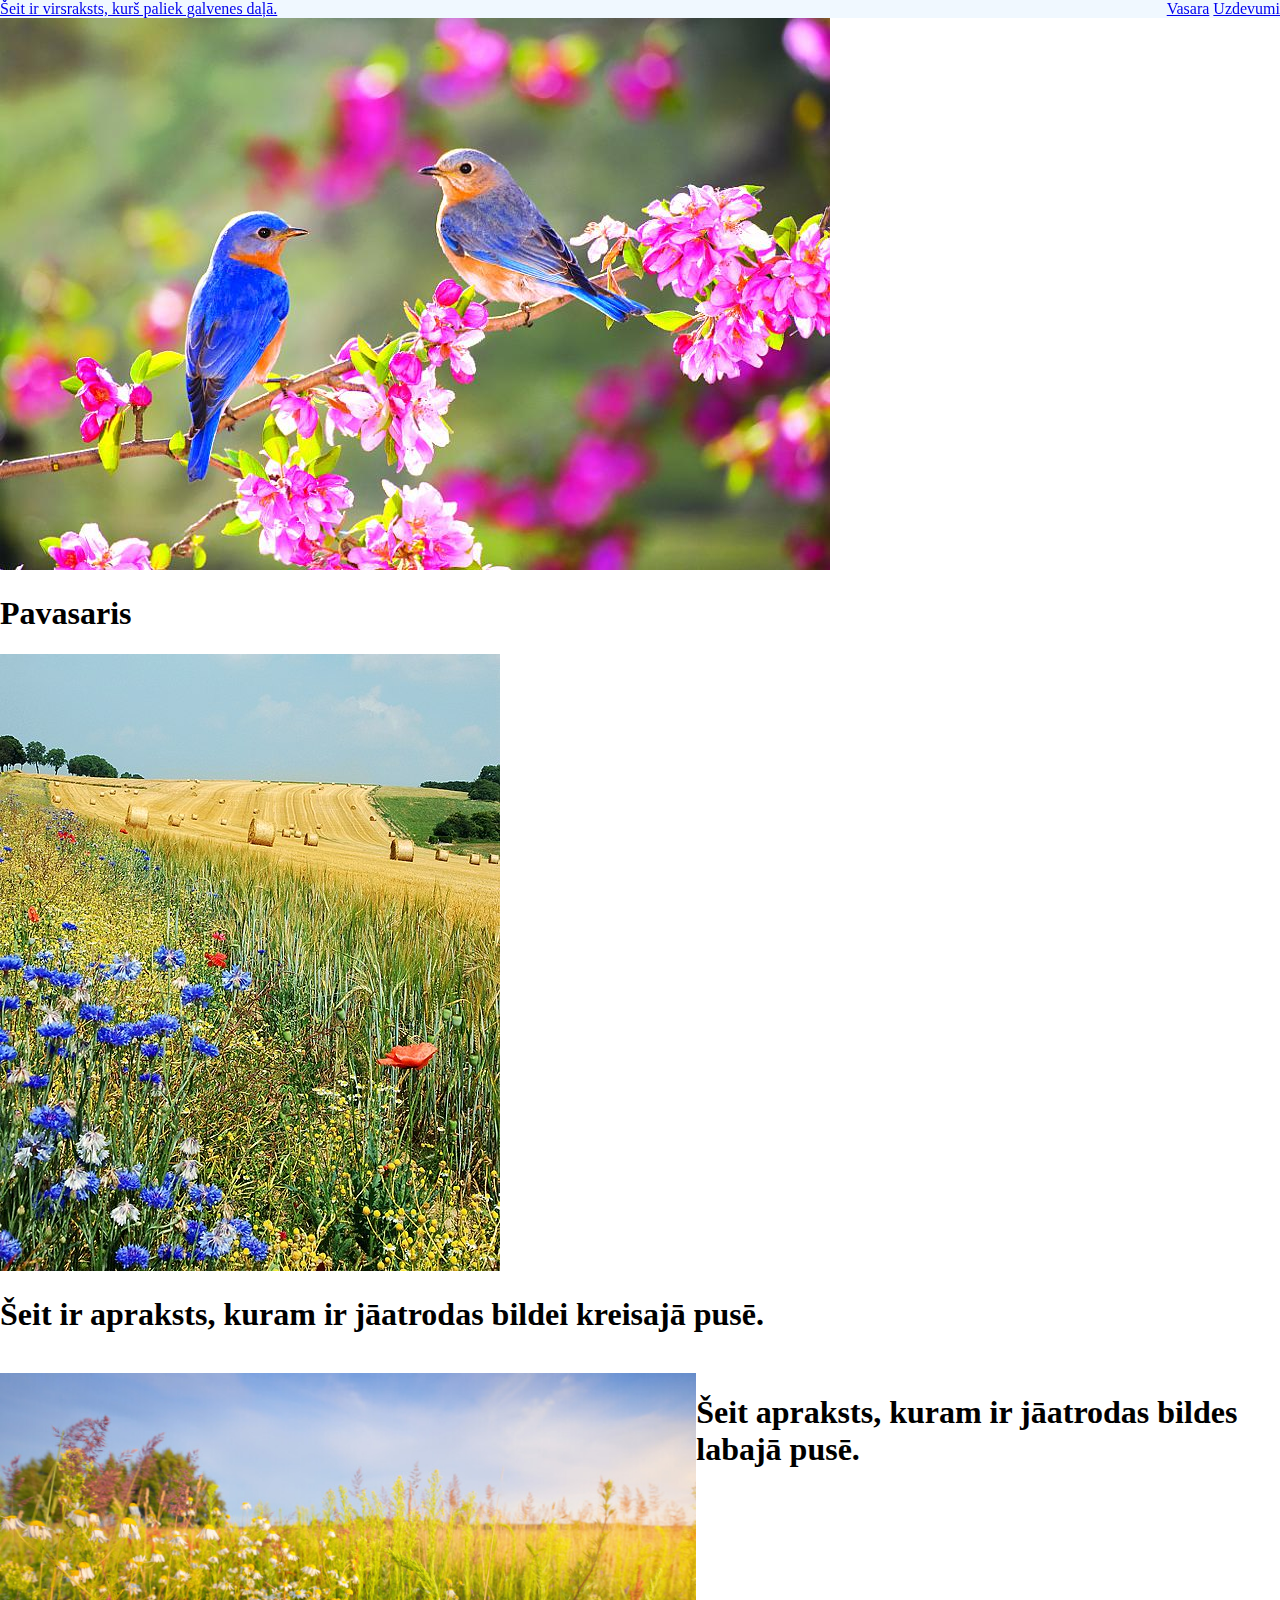
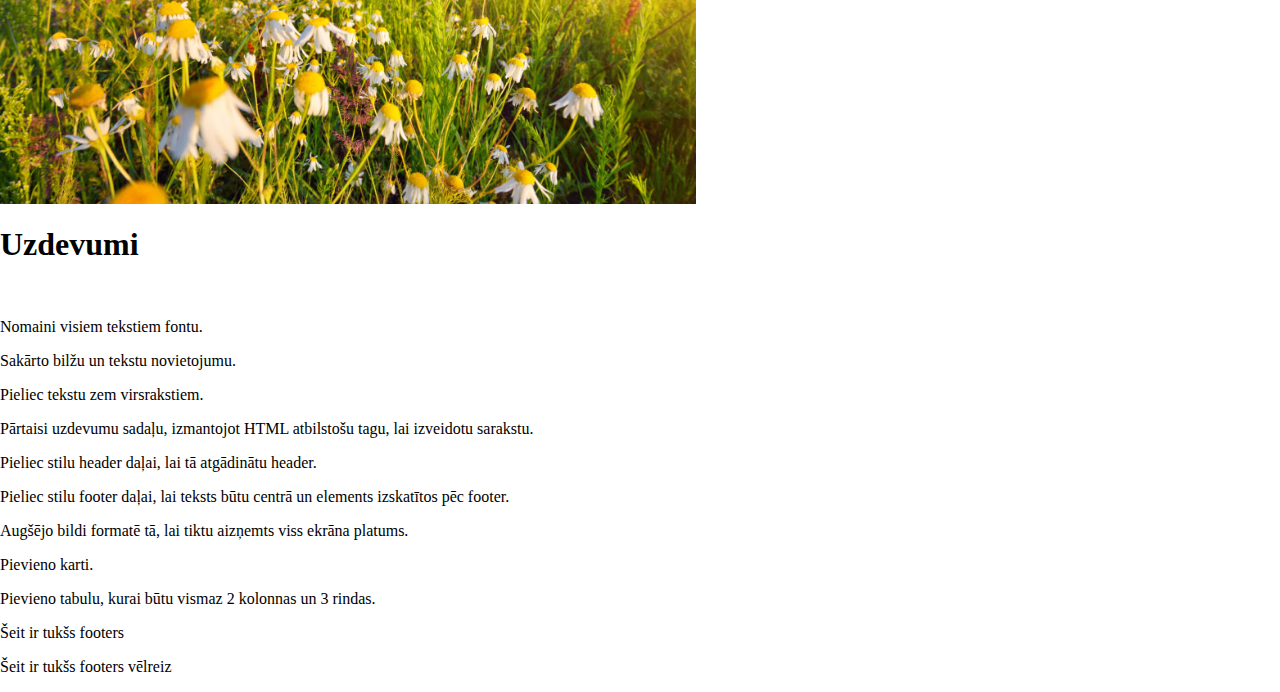
==== index.html @ 7b01a08e "changes3" ====
<!DOCTYPE html>
<html lang="en">

<head>
    <title>HTML&CSS</title>
    <meta charset="utf-8">
    <meta name="viewport" content="width=device-width">
</head>

<body style="margin: 0; padding: 0;">

    <!-- Header -->
    <header style="background-color: aliceblue; position: sticky; top: 0; display: flex; flex-direction: row; justify-content: space-between;">
        <a href="#pavasaris">Šeit ir virsraksts, kurš paliek galvenes daļā.</a>
        <div>
            <a href="#vasara">Vasara</a>
            <a href="#plava">Uzdevumi</a>
        </div>
    </header>

    <div id="pavasaris">
        <img src="resources/Pavasaris.jpg" alt="Pavasaris">
        <div>
            <h1>Pavasaris</h1>
        </div>
        <div id="vasara">
            <img src="resources/Vasara.jpg" alt="Vasara">
            <h1>Šeit ir apraksts, kuram ir jāatrodas bildei kreisajā pusē.</h1><br>
        </div>

        <div id="plava" style="display: flex; flex-direction: row;">
            <div style="display: block;">
                <img style="display: block; width:100%" src="resources/Plava.jpg" alt="Plava">
            </div>
            <div style="display: block;">
                <h1>Šeit apraksts, kuram ir jāatrodas bildes labajā pusē.</h1>
            </div>
        </div>

        <!-- Exercises -->
        <div id="exercises">
            <h1>Uzdevumi</h1><br>
            <p>Nomaini visiem tekstiem fontu.</p>
            <p>Sakārto bilžu un tekstu novietojumu.</p>
            <p>Pieliec tekstu zem virsrakstiem.</p>
            <p>Pārtaisi uzdevumu sadaļu, izmantojot HTML atbilstošu tagu, lai izveidotu sarakstu.</p>
            <p>Pieliec stilu header daļai, lai tā atgādinātu header.</p>
            <p>Pieliec stilu footer daļai, lai teksts būtu centrā un elements izskatītos pēc footer.</p>
            <p>Augšējo bildi formatē tā, lai tiktu aizņemts viss ekrāna platums.</p>
            <p>Pievieno karti.</p>
            <p>Pievieno tabulu, kurai būtu vismaz 2 kolonnas un 3 rindas.</p>
        </div>

        <!-- Footer -->
        <footer>
            <p>Šeit ir tukšs footers</p>
            <p>Šeit ir tukšs footers vēlreiz</p>
        </footer>

</body>

</html>
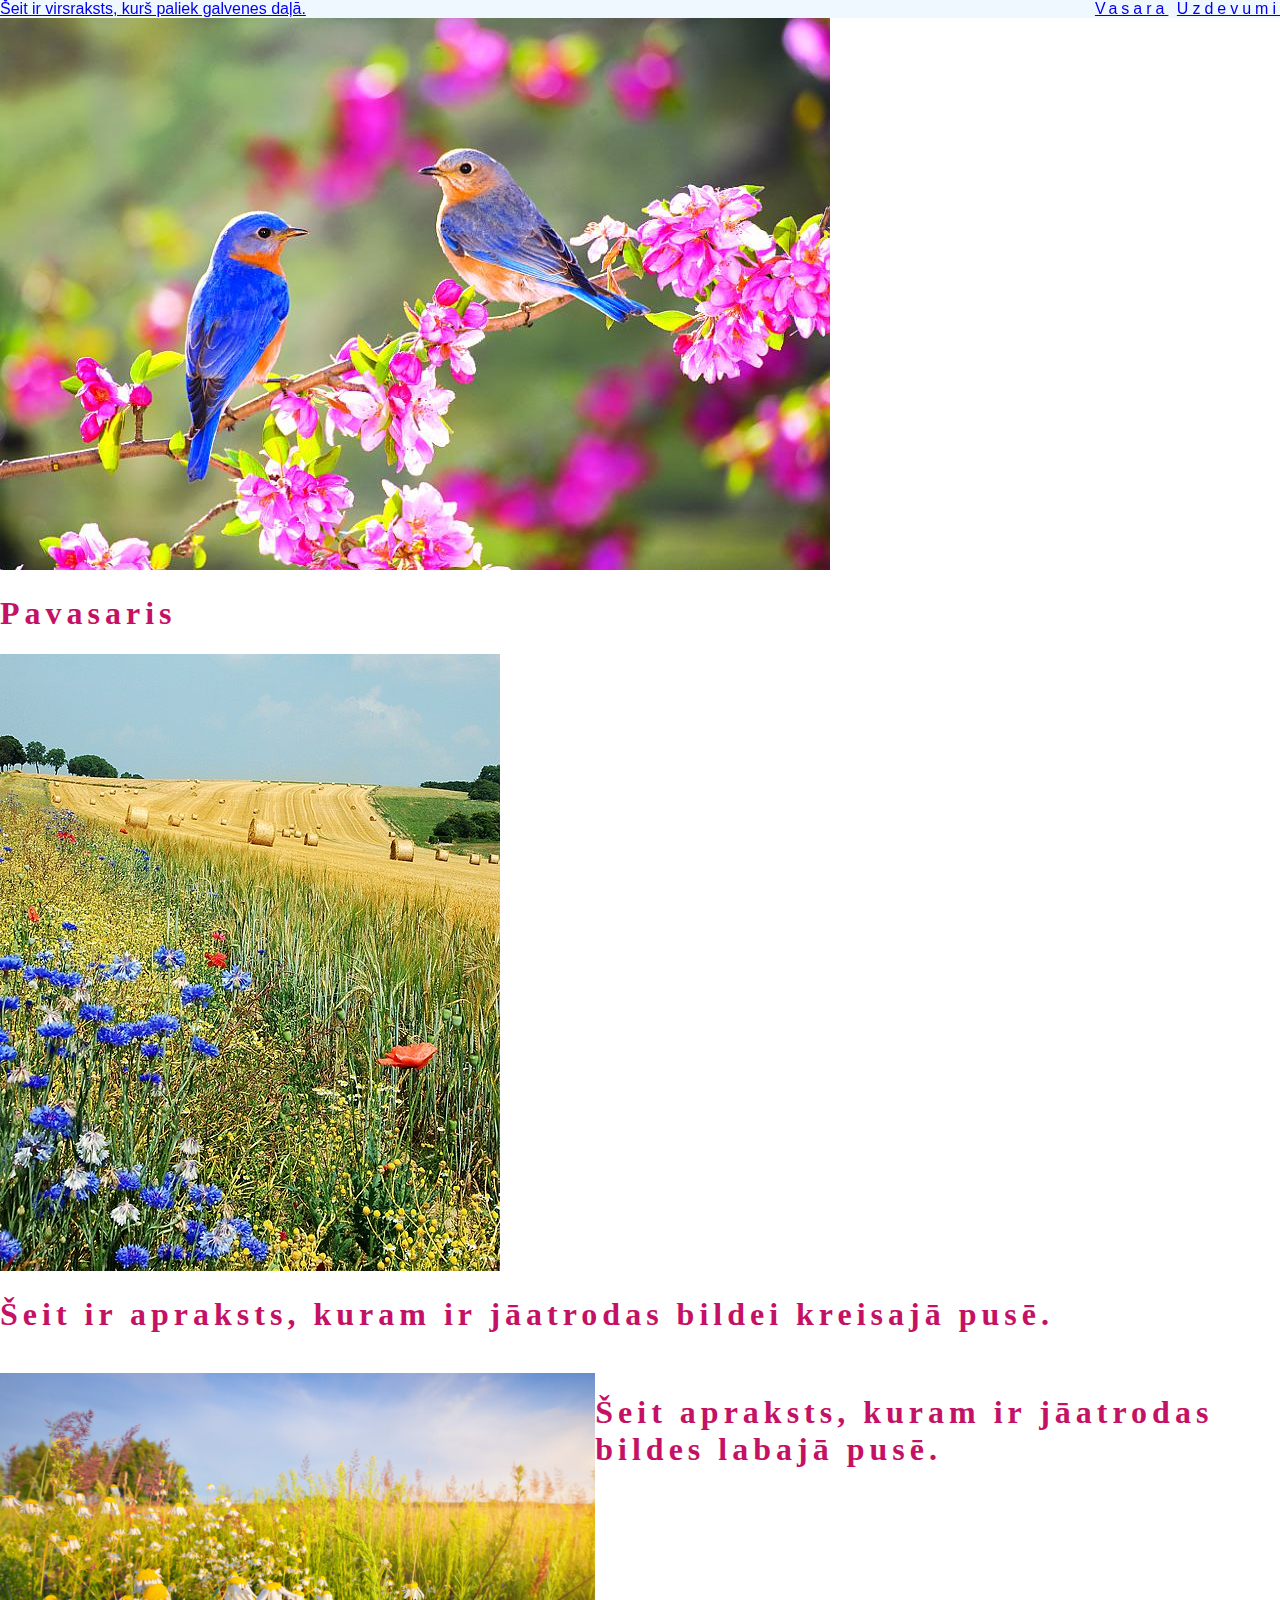
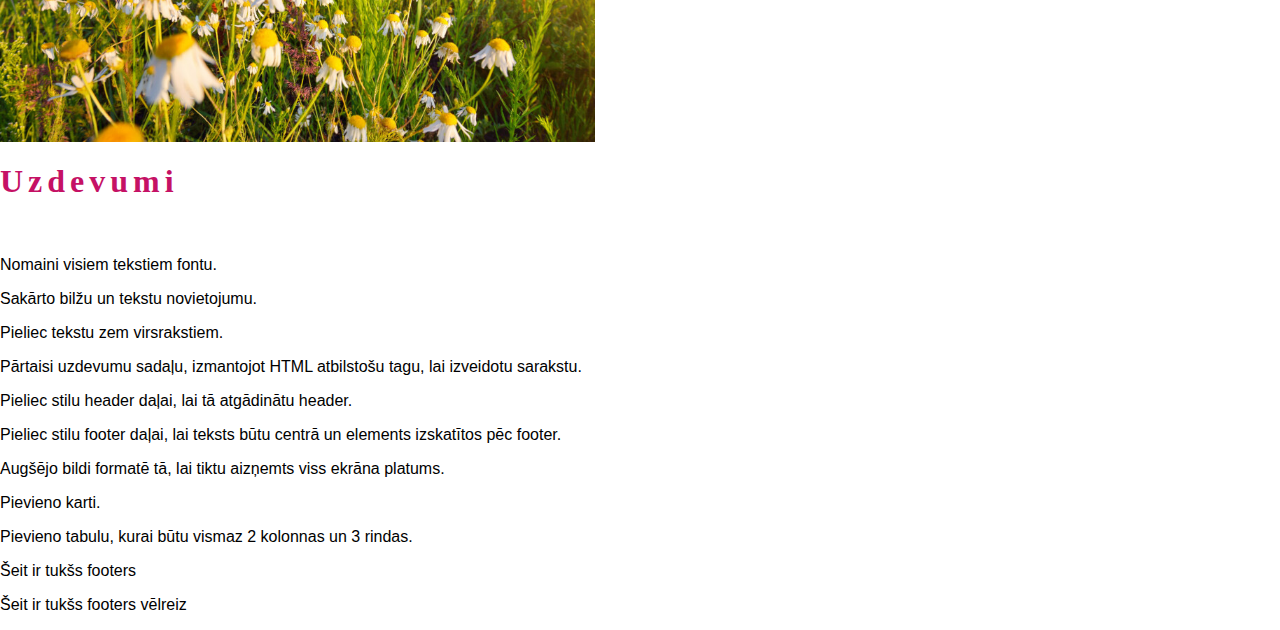
==== commit b0cb438e: "5" ====
--- a/index.html
+++ b/index.html
@@ -5,16 +5,39 @@
     <title>HTML&CSS</title>
     <meta charset="utf-8">
     <meta name="viewport" content="width=device-width">
+
+    <style>
+        body {
+            font-family: "Gill Sans", sans-serif;
+        }
+
+        h1,
+        h2,
+        h3,
+        h4,
+        h5,
+        h6 {
+            font-family: "Playfair Display";
+            letter-spacing: 5px;
+            color: rgb(197, 17, 101);
+        }
+    </style>
+
 </head>
 
 <body style="margin: 0; padding: 0;">
 
     <!-- Header -->
-    <header style="background-color: aliceblue; position: sticky; top: 0; display: flex; flex-direction: row; justify-content: space-between;">
+    <header
+        style="background-color: aliceblue; position: sticky; top: 0; display: flex; flex-direction: row; justify-content: space-between;">
         <a href="#pavasaris">Šeit ir virsraksts, kurš paliek galvenes daļā.</a>
         <div>
-            <a href="#vasara">Vasara</a>
-            <a href="#plava">Uzdevumi</a>
+            <div class="w3-bar w3-white w3-padding w3-card" style="letter-spacing:4px;">
+                <a href="#vasara">Vasara</a>
+                <a href="#plava">Uzdevumi</a>
+                <!-- Right-sided navbar links. Hide them on small screens -->
+            </div>
+        </div>
         </div>
     </header>
 
